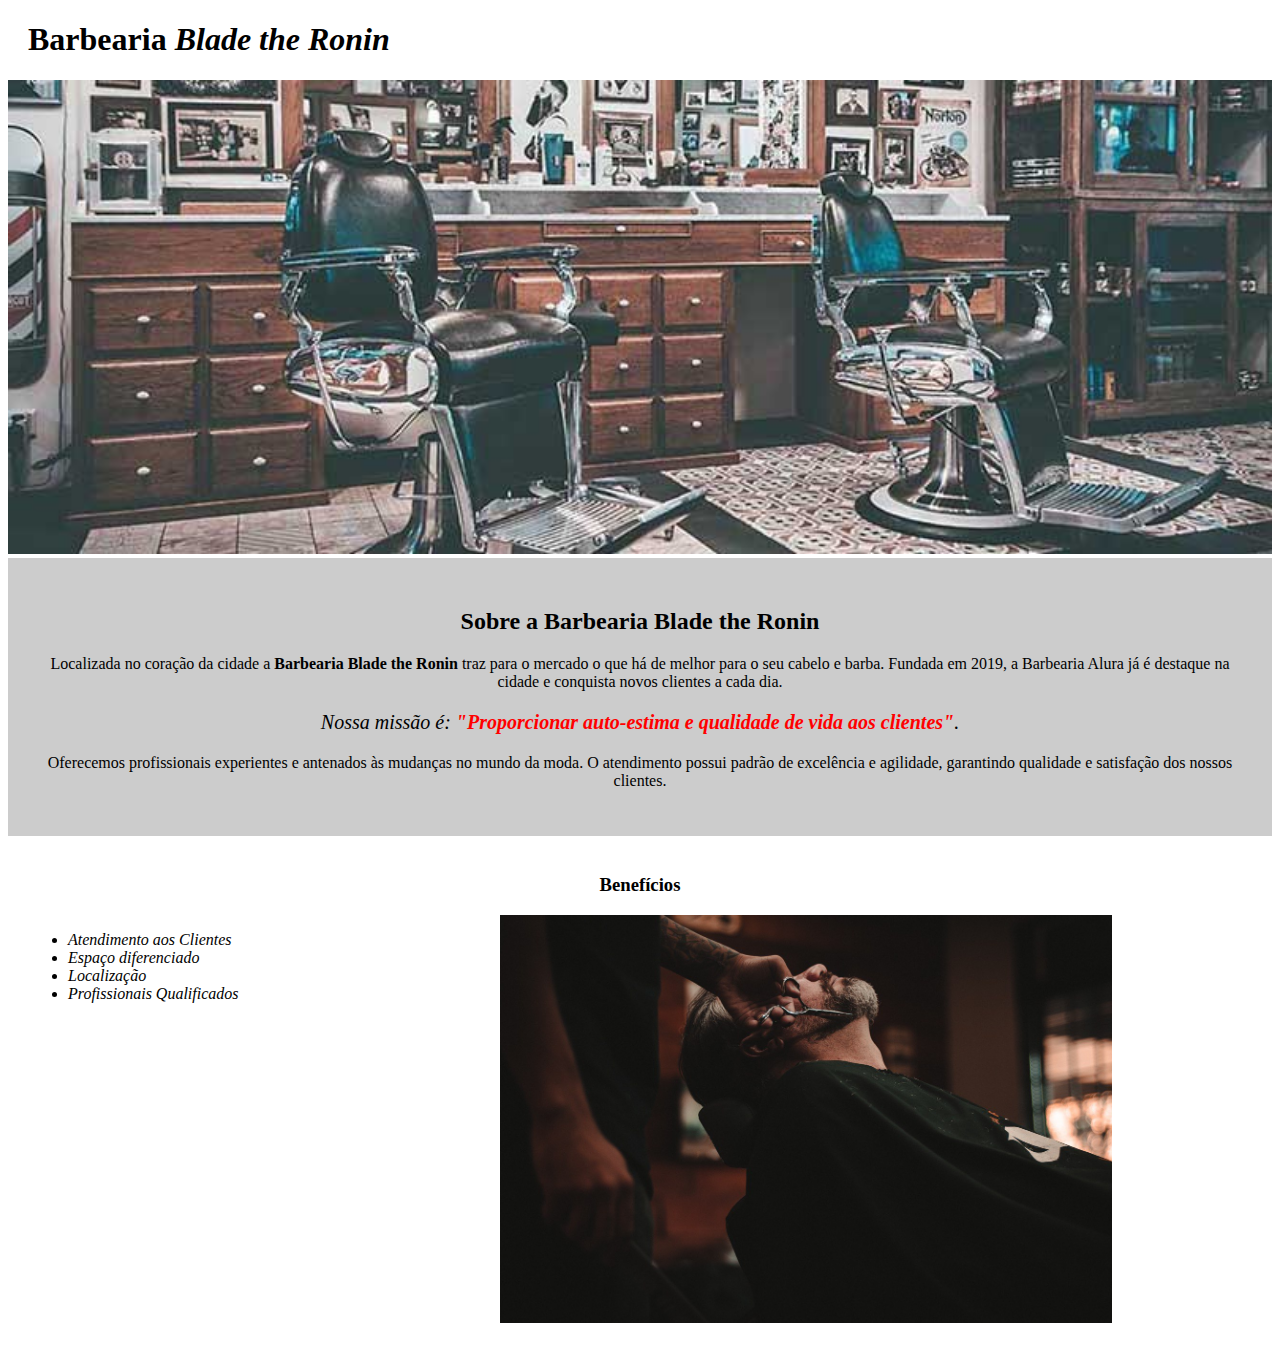
==== index.html @ 8641c894 "initial commit" ====
<!DOCTYPE html>
<html lang="pt-br">
	<head>
		<meta charset="UTF-8">
		<title>Barbearia Blade the Ronin</title>
		<link rel="stylesheet" href="style.css">
	</head>

	<body>
		<header>
			<h1 class="titulo-principal">Barbearia <em> Blade the Ronin</em></h1>
		</header>
		<img id="banner" src="banner.jpg">
		<div class="principal">
			<h2 class="titulo-centralizado">Sobre a Barbearia Blade the Ronin</h2>
	 
			<p>Localizada no coração da cidade a <strong>Barbearia Blade the Ronin</strong> traz para o mercado o que há de melhor para o seu cabelo e barba. Fundada em 2019, a Barbearia Alura já é destaque na cidade e conquista novos clientes a cada dia.</p>

			<p id="missao"><em>Nossa missão é: <strong>"Proporcionar auto-estima e qualidade de vida aos clientes"</strong>.</em></p>

			<p>Oferecemos profissionais experientes e antenados às mudanças no mundo da moda. O atendimento possui padrão de excelência e agilidade, garantindo qualidade e satisfação dos nossos clientes.</p>
		</div>

		<div class="beneficios">
			<h3 class="titulo-centralizado">Benefícios</h3>

			<ul>
				<li class="itens">Atendimento aos Clientes</li>
				<li class="itens">Espaço diferenciado</li>
				<li class="itens">Localização</li>
				<li class="itens">Profissionais Qualificados</li>
			</ul>

			<img src="beneficios.jpg" class="imagembeneficios">
		</div>
	</body>
</html>
---- style.css ----
#banner {
	width:100%;
}

.principal{
	background: #CCCCCC;
	padding: 30px;
}

.titulo-principal {
	padding-left: 20px;
}

.titulo-centralizado {
	text-align: center
}

p {
	text-align: center;
}

#missao {
	font-size: 20px
}

em strong {
	color: #FF0000;
}

.itens {
	font-style: italic
}

.beneficios {
	background: #FFFFFF;
	padding: 20px;
}

ul {
	display: inline-block;
	vertical-align: top;
	width: 20%;
	margin-right: 15%;
}

.imagembeneficios {
	width: 50%;
}
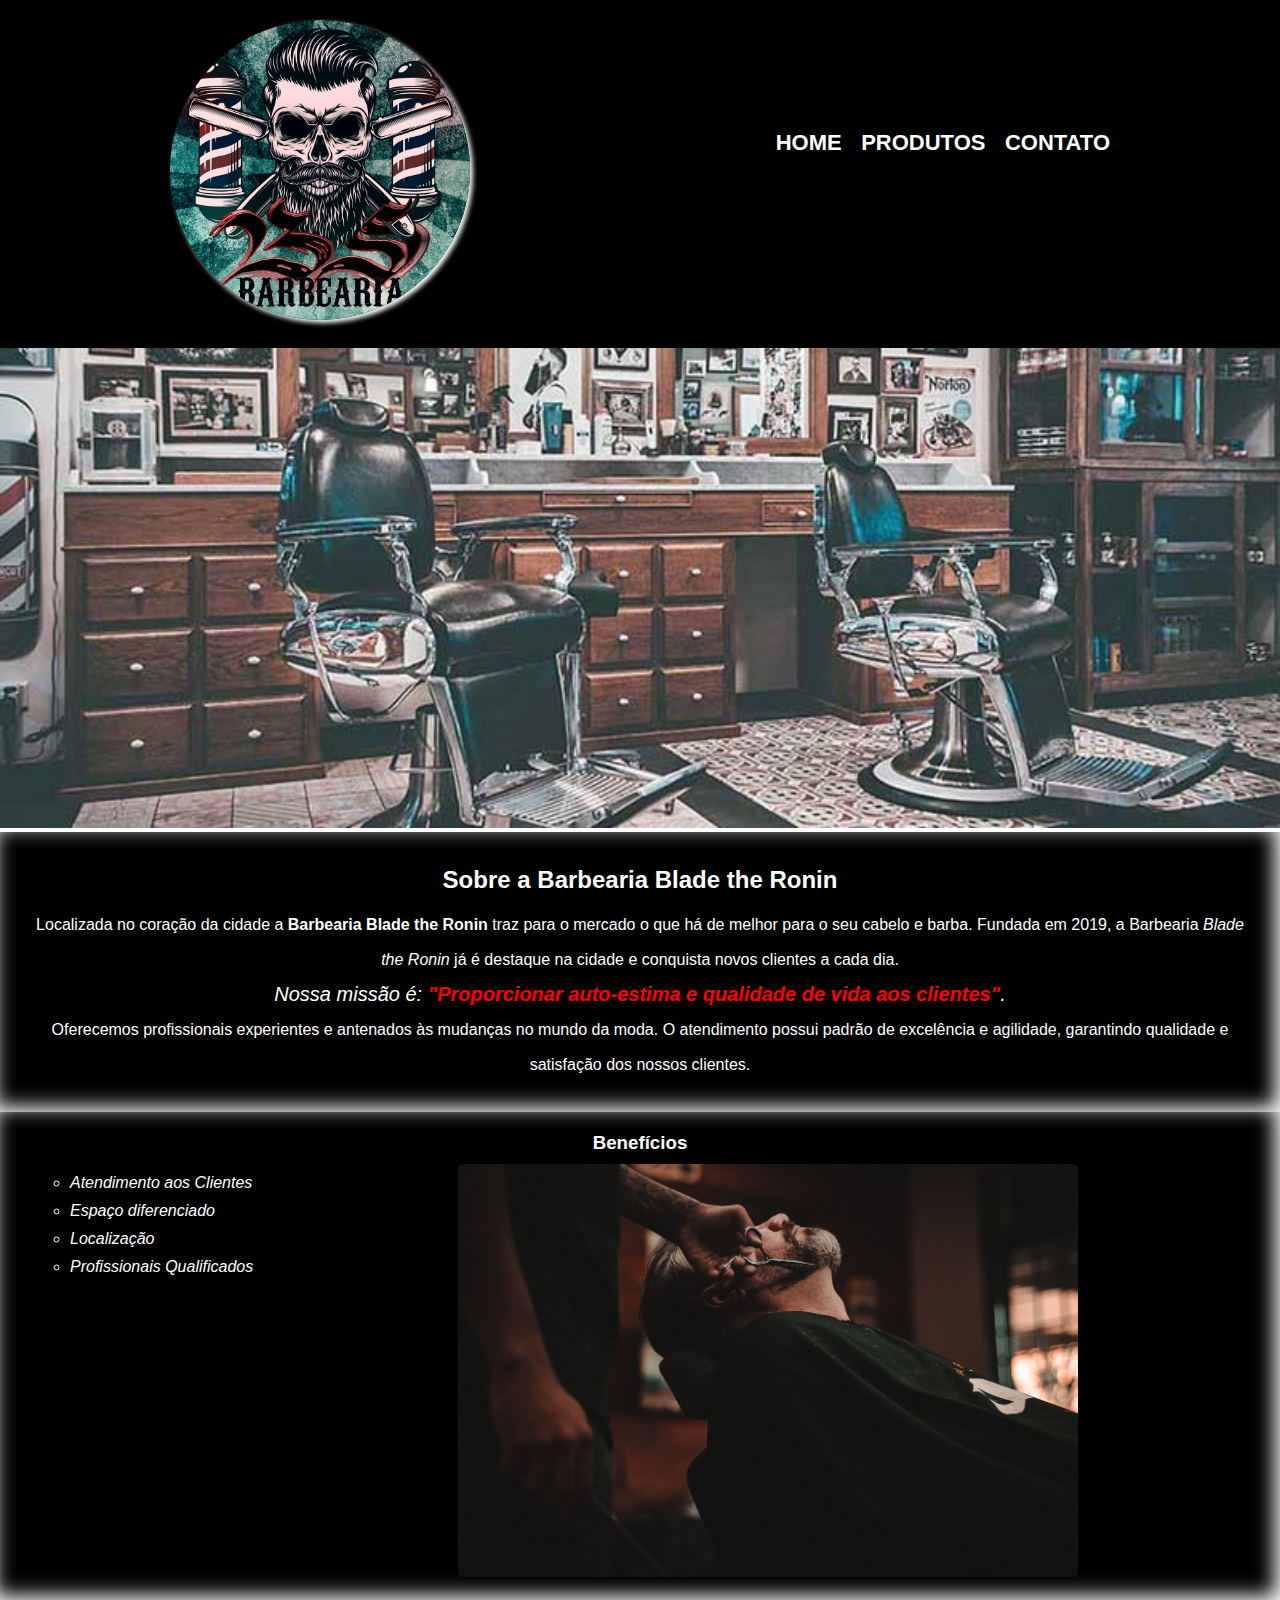
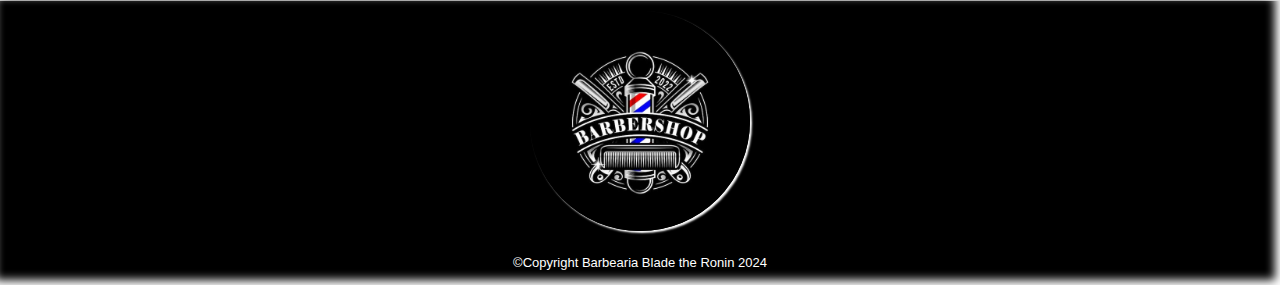
==== commit 07dcf6cb: "myfirstcomit" ====
--- a/index.html
+++ b/index.html
@@ -2,19 +2,33 @@
 <html lang="pt-br">
 	<head>
 		<meta charset="UTF-8">
+		<meta name="viewport" content="width-device-width, initial-scale=1">
 		<title>Barbearia Blade the Ronin</title>
-		<link rel="stylesheet" href="style.css">
+		<link rel="stylesheet" href="reset .css">
+		<link rel="stylesheet" href="style-home.css">
 	</head>
 
 	<body>
-		<header>
-			<h1 class="titulo-principal">Barbearia <em> Blade the Ronin</em></h1>
-		</header>
+		<body>
+			<div class="containner">
+			<header>
+				<div class="caixa">
+					<h1><img class="imgHeader" src="./barberSkull.jpg"></h1>
+	
+					<nav>
+						<ul>
+							<li><a href="index.html">Home</a></li>
+							<li><a href="produtos.html">Produtos</a></li>
+							<li><a href="contato.html">Contato</a></li>
+						</ul>
+					</nav>
+				</div>
+			</header>
 		<img id="banner" src="banner.jpg">
 		<div class="principal">
 			<h2 class="titulo-centralizado">Sobre a Barbearia Blade the Ronin</h2>
 	 
-			<p>Localizada no coração da cidade a <strong>Barbearia Blade the Ronin</strong> traz para o mercado o que há de melhor para o seu cabelo e barba. Fundada em 2019, a Barbearia Alura já é destaque na cidade e conquista novos clientes a cada dia.</p>
+			<p>Localizada no coração da cidade a <strong>Barbearia Blade the Ronin</strong> traz para o mercado o que há de melhor para o seu cabelo e barba. Fundada em 2019, a Barbearia <em>Blade the Ronin</em> já é destaque na cidade e conquista novos clientes a cada dia.</p>
 
 			<p id="missao"><em>Nossa missão é: <strong>"Proporcionar auto-estima e qualidade de vida aos clientes"</strong>.</em></p>
 
@@ -24,7 +38,7 @@
 		<div class="beneficios">
 			<h3 class="titulo-centralizado">Benefícios</h3>
 
-			<ul>
+			<ul class="listFooter">
 				<li class="itens">Atendimento aos Clientes</li>
 				<li class="itens">Espaço diferenciado</li>
 				<li class="itens">Localização</li>
@@ -33,5 +47,11 @@
 
 			<img src="beneficios.jpg" class="imagembeneficios">
 		</div>
+		<footer>
+			<img class="imgFooter" src="./barberShopRodape.jpg">
+			<p class="copyright">&copy;Copyright Barbearia Blade the Ronin 2024</p>
+		</footer>
+	</div>
+</div>
 	</body>
 </html>--- a/style-home.css
+++ b/style-home.css
@@ -0,0 +1,193 @@
+*{
+	margin: 0;
+	padding: 0;
+	box-sizing: border-box;
+	font-family:'Franklin Gothic Medium', 'Arial Narrow', Arial, sans-serif,sans-serif;
+}
+
+.containner{
+	width: 100%;
+}
+
+header {
+	background: #000000;
+	padding: 20px 0;
+	
+}
+
+.imgHeader{
+	max-width: 300px;
+	border-radius: 50%;
+	box-shadow: 3px 3px 5px #ffffff;
+	cursor: pointer;
+	transition: 2s;
+}
+.imgHeader:hover{
+	box-shadow:-3px -3px 2px rgb(104, 2, 104);
+}
+.caixa {
+	position: relative;
+	width: 940px;
+	margin: 0 auto;
+}
+
+nav {
+    position: absolute;
+	top: 110px;
+	right: 0;
+	
+}
+
+nav li  {
+	display: inline;
+	margin: 0 0 0 15px;
+	
+	
+}
+
+nav li a {
+	text-transform: uppercase;
+	color: #ffffff;
+	font-weight: bold;
+	font-size: 22px;
+	text-decoration: none;
+	transition: 3s;
+}
+nav a:hover{
+	color: greenyellow;
+	text-decoration: underline;
+	opacity: 10%;
+}
+#banner{
+	
+width: 100vw;
+background:linear-gradient(50deg)
+
+
+}
+
+.principal{
+	background: #000000;
+	padding: 30px;
+	color: #ffffff;
+	line-height: 35px;
+	box-shadow: inset -5px -5px 20px #ffffff;
+
+
+}
+
+.titulo-principal {
+	padding-left: 20px;
+}
+
+.titulo-centralizado {
+	text-align: center;
+	margin-bottom:10px;
+	cursor: pointer;
+	transition: 1.5s;
+}
+.titulo-centralizado:hover{
+	color:rgb(104, 2, 104);
+	opacity: 50%;
+}
+p {
+	text-align: center;
+}
+
+#missao {
+	font-size: 20px;
+}
+
+em strong {
+	color: #FF0000;
+}
+
+.itens {
+	font-style: italic;
+	list-style-type:circle;
+	margin:10px auto 0 50px;
+	font-size: 1rem;
+}
+
+.beneficios {
+	background: #000000;
+	color:#ffffff;
+	padding: 20px;
+	box-shadow: inset -5px -5px 20px #ffffff;
+	
+	
+}
+
+.listFooter {
+	margin-bottom: 5px;
+	display: inline-block;
+	vertical-align: top;
+	width: 20%;
+	margin-right: 15%;
+	font-size:  25px;
+}
+
+.imagembeneficios {
+	width: 50%;
+	border-radius: 5px;
+	transition: 1.5s;
+}
+.imagembeneficios:hover{
+	opacity: 50%;
+	box-shadow: 2px 1.5px 5px #ffffff;
+	width:52%;
+}
+.copyright{
+	color: #ffffff;
+	font-size:13px ;
+	margin: 20px 0 5px 0 ;
+}
+footer{
+    text-align:center;
+	background-color: #000000;
+	padding: 10px 0;
+	box-shadow: inset -5px -5px 10px #ffffff;
+}
+.imgFooter{
+	max-width: 220px;
+	border-radius: 50%;
+	box-shadow: 2px 2px 2px #ffffff;
+	cursor: pointer;
+	transition: 2s;
+}
+.imgFooter:hover{
+box-shadow:-2px -2px 2px rgb(104, 2, 104);
+}
+
+@media(max-width: 940px){
+	.containner{
+		width: auto;
+	}
+	.caixa{
+		width:auto;
+		height: 50px;
+	}
+nav  {
+	display:flex;
+	position:relative;
+   top: -45px;
+   left: 80px;
+   width:100%;
+   
+   
+}
+nav ul li a{
+	font-size: 10px;
+}
+.imgHeader{
+	max-width: 50px;
+	margin-left: 20px;
+}
+footer{
+	width:auto;
+	height:150px;
+}
+.imgFooter{
+	max-width: 80px;
+}
+}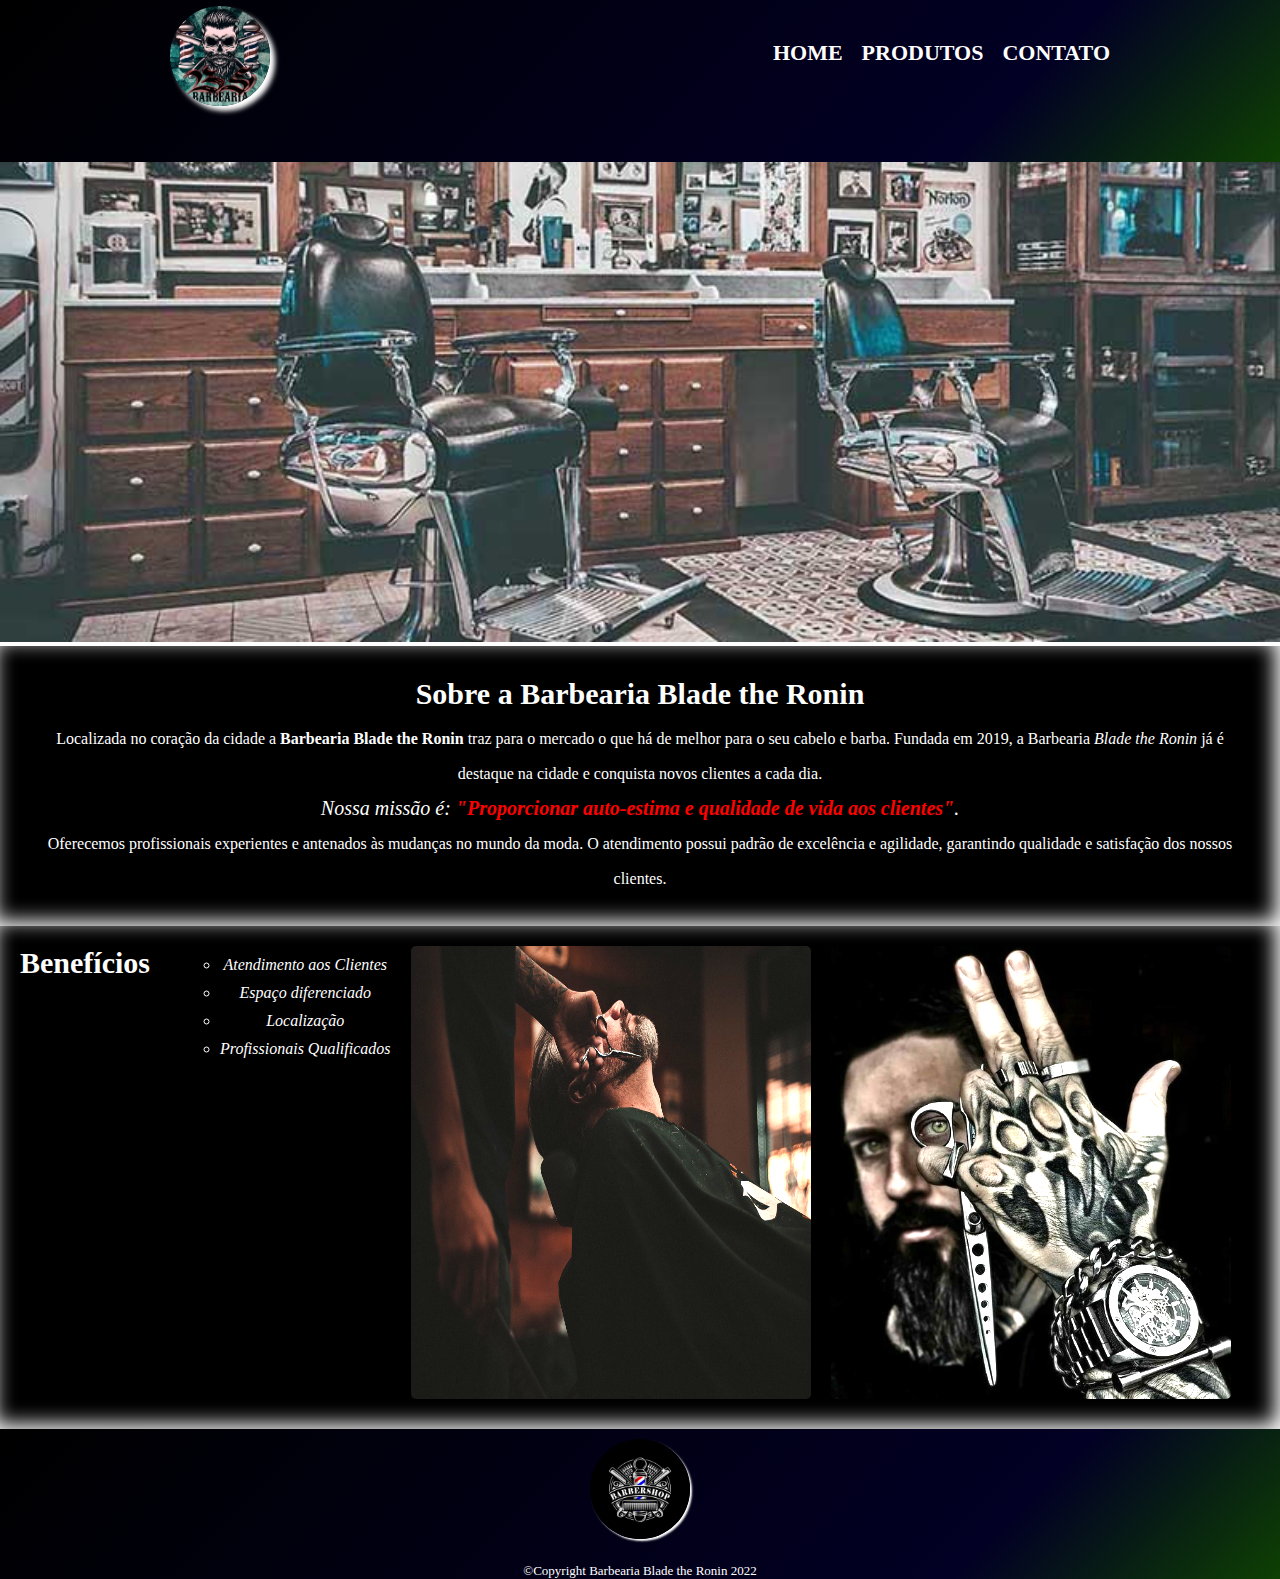
==== commit a9e79d58: "alteracoesUpdate" ====
--- a/index.html
+++ b/index.html
@@ -38,7 +38,7 @@
 		<div class="beneficios">
 			<h3 class="titulo-centralizado">Benefícios</h3>
 
-			<ul class="listFooter">
+			<ul class="listBeneficios">
 				<li class="itens">Atendimento aos Clientes</li>
 				<li class="itens">Espaço diferenciado</li>
 				<li class="itens">Localização</li>
@@ -46,10 +46,12 @@
 			</ul>
 
 			<img src="beneficios.jpg" class="imagembeneficios">
+			
+			<img src="./barberHand.jpg" class="imagembeneficios">
 		</div>
 		<footer>
 			<img class="imgFooter" src="./barberShopRodape.jpg">
-			<p class="copyright">&copy;Copyright Barbearia Blade the Ronin 2024</p>
+			<p class="copyright">&copy;Copyright Barbearia Blade the Ronin 2022</p>
 		</footer>
 	</div>
 </div>
--- a/style-home.css
+++ b/style-home.css
@@ -1,8 +1,9 @@
+@import url('https://fonts.googleapis.com/css2?family=Poppins:ital,wght@0,100;0,200;0,300;0,400;0,500;0,600;0,700;0,800;0,900;1,100;1,200;1,300;1,400;1,500;1,600;1,700;1,800;1,900&display=swap');
 *{
 	margin: 0;
 	padding: 0;
 	box-sizing: border-box;
-	font-family:'Franklin Gothic Medium', 'Arial Narrow', Arial, sans-serif,sans-serif;
+	
 }
 
 .containner{
@@ -10,20 +11,23 @@
 }
 
 header {
-	background: #000000;
+	background: rgb(0,0,0);
+	background: linear-gradient(135deg, rgba(0,0,0,1) 0%, rgba(2,0,36,1) 77%, rgba(14,64,2,1) 100%);
 	padding: 20px 0;
+	height:18vh;
 	
 }
 
 .imgHeader{
-	max-width: 300px;
+	margin-top: -1.5%;
+	max-width: 100px;
 	border-radius: 50%;
-	box-shadow: 3px 3px 5px #ffffff;
+	box-shadow: 5px 5px 5px #ffffff;
 	cursor: pointer;
 	transition: 2s;
 }
 .imgHeader:hover{
-	box-shadow:-3px -3px 2px rgb(104, 2, 104);
+	box-shadow:-4px -4px 5px rgb(1, 105, 4);
 }
 .caixa {
 	position: relative;
@@ -33,7 +37,7 @@
 
 nav {
     position: absolute;
-	top: 110px;
+	top: 20px;
 	right: 0;
 	
 }
@@ -56,7 +60,7 @@
 nav a:hover{
 	color: greenyellow;
 	text-decoration: underline;
-	opacity: 10%;
+	opacity: 35%;
 }
 #banner{
 	
@@ -78,6 +82,7 @@
 
 .titulo-principal {
 	padding-left: 20px;
+	
 }
 
 .titulo-centralizado {
@@ -85,6 +90,7 @@
 	margin-bottom:10px;
 	cursor: pointer;
 	transition: 1.5s;
+	font-size: 30px;
 }
 .titulo-centralizado:hover{
 	color:rgb(104, 2, 104);
@@ -114,23 +120,18 @@
 	color:#ffffff;
 	padding: 20px;
 	box-shadow: inset -5px -5px 20px #ffffff;
-	
-	
-}
-
-.listFooter {
-	margin-bottom: 5px;
-	display: inline-block;
-	vertical-align: top;
-	width: 20%;
-	margin-right: 15%;
-	font-size:  25px;
+	display: flex;
+	text-align: center;
+	gap:20px;
+	justify-items: center;
 }
 
 .imagembeneficios {
-	width: 50%;
+   max-width: 400px;
 	border-radius: 5px;
 	transition: 1.5s;
+	margin-bottom: 10px;
+	filter: brightness(150%);
 }
 .imagembeneficios:hover{
 	opacity: 50%;
@@ -140,16 +141,18 @@
 .copyright{
 	color: #ffffff;
 	font-size:13px ;
-	margin: 20px 0 5px 0 ;
+	margin:20px 0 1px 0 ;
 }
 footer{
     text-align:center;
-	background-color: #000000;
+	background: rgb(0,0,0);
+    background: linear-gradient(135deg, rgba(0,0,0,1) 0%, rgba(2,0,36,1) 77%, rgba(14,64,2,1) 100%);
 	padding: 10px 0;
-	box-shadow: inset -5px -5px 10px #ffffff;
+	max-height: 150px;
+	
 }
 .imgFooter{
-	max-width: 220px;
+	max-width: 100px;
 	border-radius: 50%;
 	box-shadow: 2px 2px 2px #ffffff;
 	cursor: pointer;
@@ -167,6 +170,19 @@
 		width:auto;
 		height: 50px;
 	}
+	.principal{
+		display: flex;
+		flex-direction: column;
+
+	}
+	.beneficios{
+		display:flex;
+		flex-direction: column;
+		gap:20px;
+		justify-content: center;
+		align-items: center;
+	}
+	
 nav  {
 	display:flex;
 	position:relative;
@@ -185,7 +201,7 @@
 }
 footer{
 	width:auto;
-	height:150px;
+	height:130px;
 }
 .imgFooter{
 	max-width: 80px;
